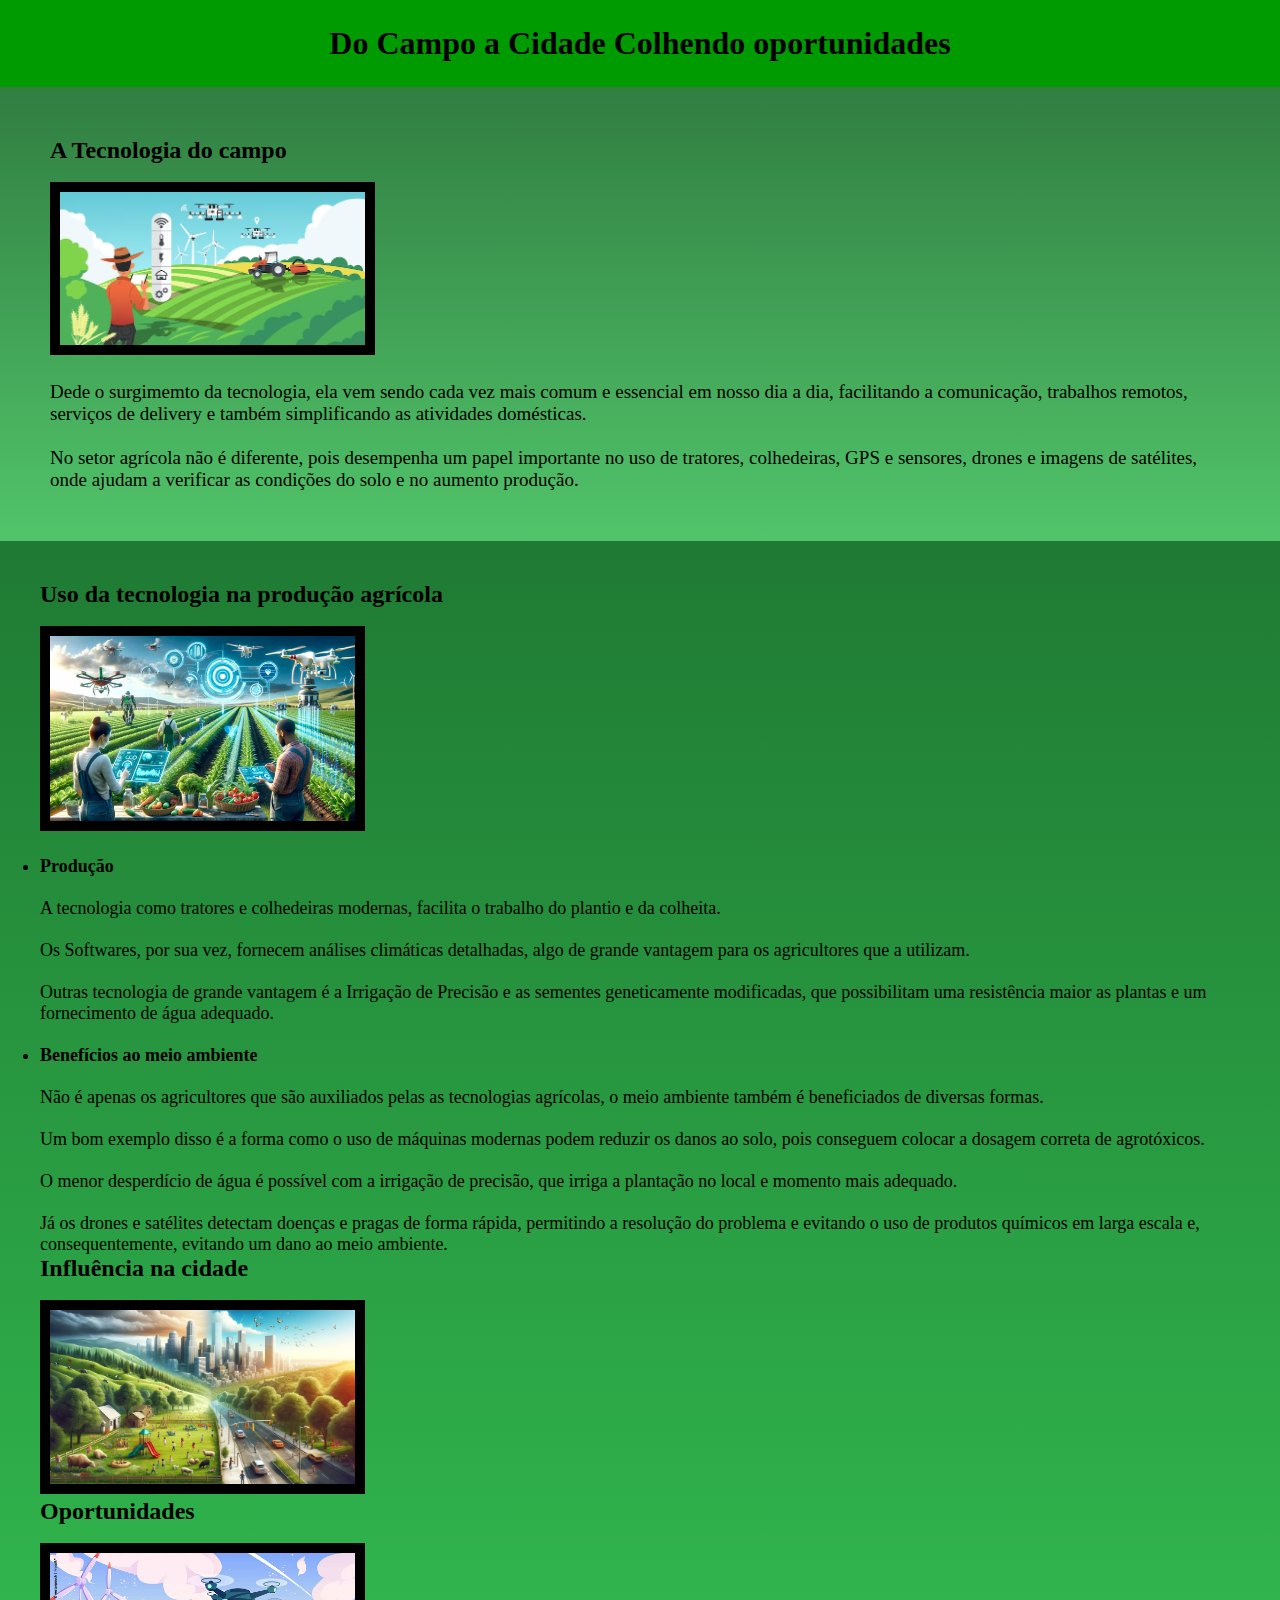
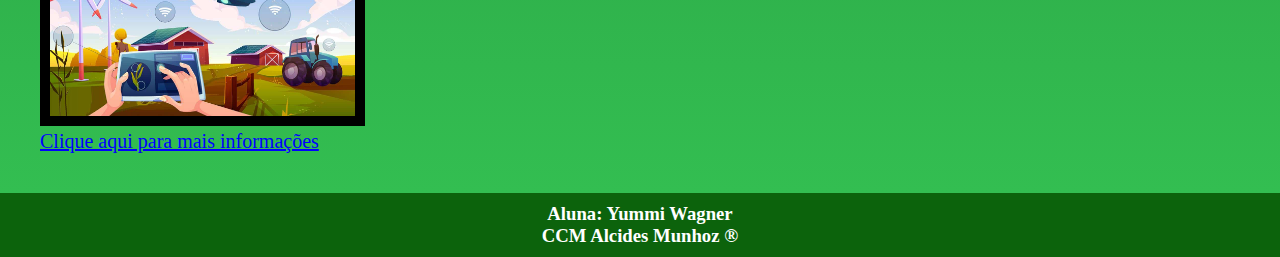
==== index.html @ baa408f1 "ok" ====
<!DOCTYPE html>
<html lang="pt-br">

<head>
    <meta charset="UTF-8">
    <meta name="viewport" content="width=device-width, initial-scale=1.0">
    <title>Agrinho</title>
    <link rel="stylesheet" href="style.css">
</head>

<body>
    <header class="cabecalho">
        <h1 class="cabecalho-titulo">Do Campo a Cidade Colhendo oportunidades </h1>
    </header>

        <section class="introducao"> <!--introdução do site-->

            <h2 class="introducao-titulo">A Tecnologia do campo</h2> <br>

            <img src="img/imgum.png" alt="introducaco-imagem" class="introducaco-imagem"> 

            <p class="introducaco-texto">
                 <br>Dede o surgimemto da tecnologia, ela vem sendo cada vez mais comum e essencial em nosso dia a
                 dia, facilitando a comunicação, trabalhos remotos, serviços de delivery e também simplificando 
                 as atividades domésticas. <br>
                 <br>No setor agrícola não é diferente, pois desempenha um papel importante no uso de tratores,
                 colhedeiras, GPS e sensores, drones e imagens de satélites, onde ajudam a verificar as condições
                 do solo e no aumento produção. <br>
            </p>
        
        </section>

        <section class="desenvolvimento"> <!--influência e oprtunidades-->

            <div class="explicacao">

                <h2 class="explicacao-titulo">Uso da tecnologia na produção agrícola</h2> <br>

                <img src="img/imgdois.png"  alt="explicacao-imagem" class="explicacao-imagem">

                <ul class="explicacao-texto">

                    <br><li><strong>Produção</strong></li>
                        <p>
                            <br> A tecnologia como tratores e colhedeiras modernas, facilita o trabalho do plantio e da colheita. <br>
                            <br> Os Softwares, por sua vez, fornecem análises climáticas detalhadas, algo de grande vantagem para os
                            agricultores que a utilizam. <br>
                            <br> Outras tecnologia de grande vantagem é a Irrigação de Precisão e as sementes geneticamente modificadas,
                            que possibilitam uma resistência maior as plantas e um fornecimento de água adequado. <br>
                        </p>
                
                    <br><li><strong>Benefícios ao meio ambiente</strong></li>
                        <p>
                            <br>Não é apenas os agricultores que são auxiliados pelas as tecnologias agrícolas, o meio ambiente também
                            é beneficiados de diversas formas. <br>
                            <br>Um bom exemplo disso é a forma como o uso de máquinas modernas podem reduzir os danos ao solo, pois
                            conseguem colocar a dosagem correta de agrotóxicos. <br>
                            <br>O menor desperdício de água é possível com a irrigação de precisão, que irriga a plantação no local e
                            momento mais adequado. <br>
                            <br>Já os drones e satélites detectam doenças e pragas de forma rápida, permitindo a resolução do problema
                            e evitando o uso de produtos químicos em larga escala e, consequentemente, evitando um dano ao meio ambiente.
                            <br>
                        </p>
                </ul>

            </div>

            <div class="influencia">

                <h2 class="influencia-titulo">Influência na cidade</h2> <br>
                
                <img src="img/imgtres.png" alt="influencia-imagem" class="influencia-imagem">

                <p></p>

            </div>

            <div class="oportunidades">

                <h2 class="oportunidades-titulo">Oportunidades</h2> <br>
                
                <img src="img/imgquatro.jpg" alt="oportunidades-imagem" class="oportunidades-imagem">

                <p></p>

            </div>
            
            <a href="index2.html" id="link"><u>Clique aqui para mais informações</u></a>

        </section>

    <footer class="rodape">

        <h3 class="rodape-titulo">Aluna: Yummi Wagner<br> CCM Alcides Munhoz &reg;</h3>

    </footer>

</body>

</html>
---- style.css ----
* {
    margin: 0;
    padding: 0;
    box-sizing: border-box;
}

/* Header */
.cabecalho {
    background-color: #009b00;
    color: rgb(0, 0, 0);
    display: flex;
    justify-content: space-around;
    align-items: center;
    padding: 29 px 0;
}

.cabecalho-titulo{
    padding: 25px;
    text-align: center;
}

.introducao {
    background-image: linear-gradient(rgb(49, 126, 65),rgb(81, 196, 106));
    color:rgb(0, 0, 0);
    padding: 50px;
}

.introducaco-titulo{
    padding: 40px 0;
    text-align: center;
    font-size: 45px;
}

.introducaco-texto{
    font-size: 19px;
}

.introducaco-imagem{
width: 325px;
border: solid 10px black;
}

.desenvolvimento{
    background-image: linear-gradient(rgb(31, 122, 51),rgb(51, 190, 81));
    color:rgb(0, 0, 0);
    padding: 40px;
}

.explicacao-imagem{
    width: 325px;
    border: solid 10px black;
}

.explicacao-texto{
    font-size: 18px;
}

.influencia-imagem{
    width: 325px;
    border: solid 10px black;
}

.oportunidades-imagem{
  width: 325px;
  border: solid 10px black;
}

#link{
    font-size: 20px;
    color: rgb(0, 0, 255);
    text-decoration: none;
}

#link:hover{
    font-size: 24px;
    color: rgb(233, 231, 231);
    text-decoration: underline;
}

/* Footer */
.rodape {
    background: #0c630c;
    color: #fff;
    padding: 10px 0;
    text-align: center;
    border-top: 20px;
}
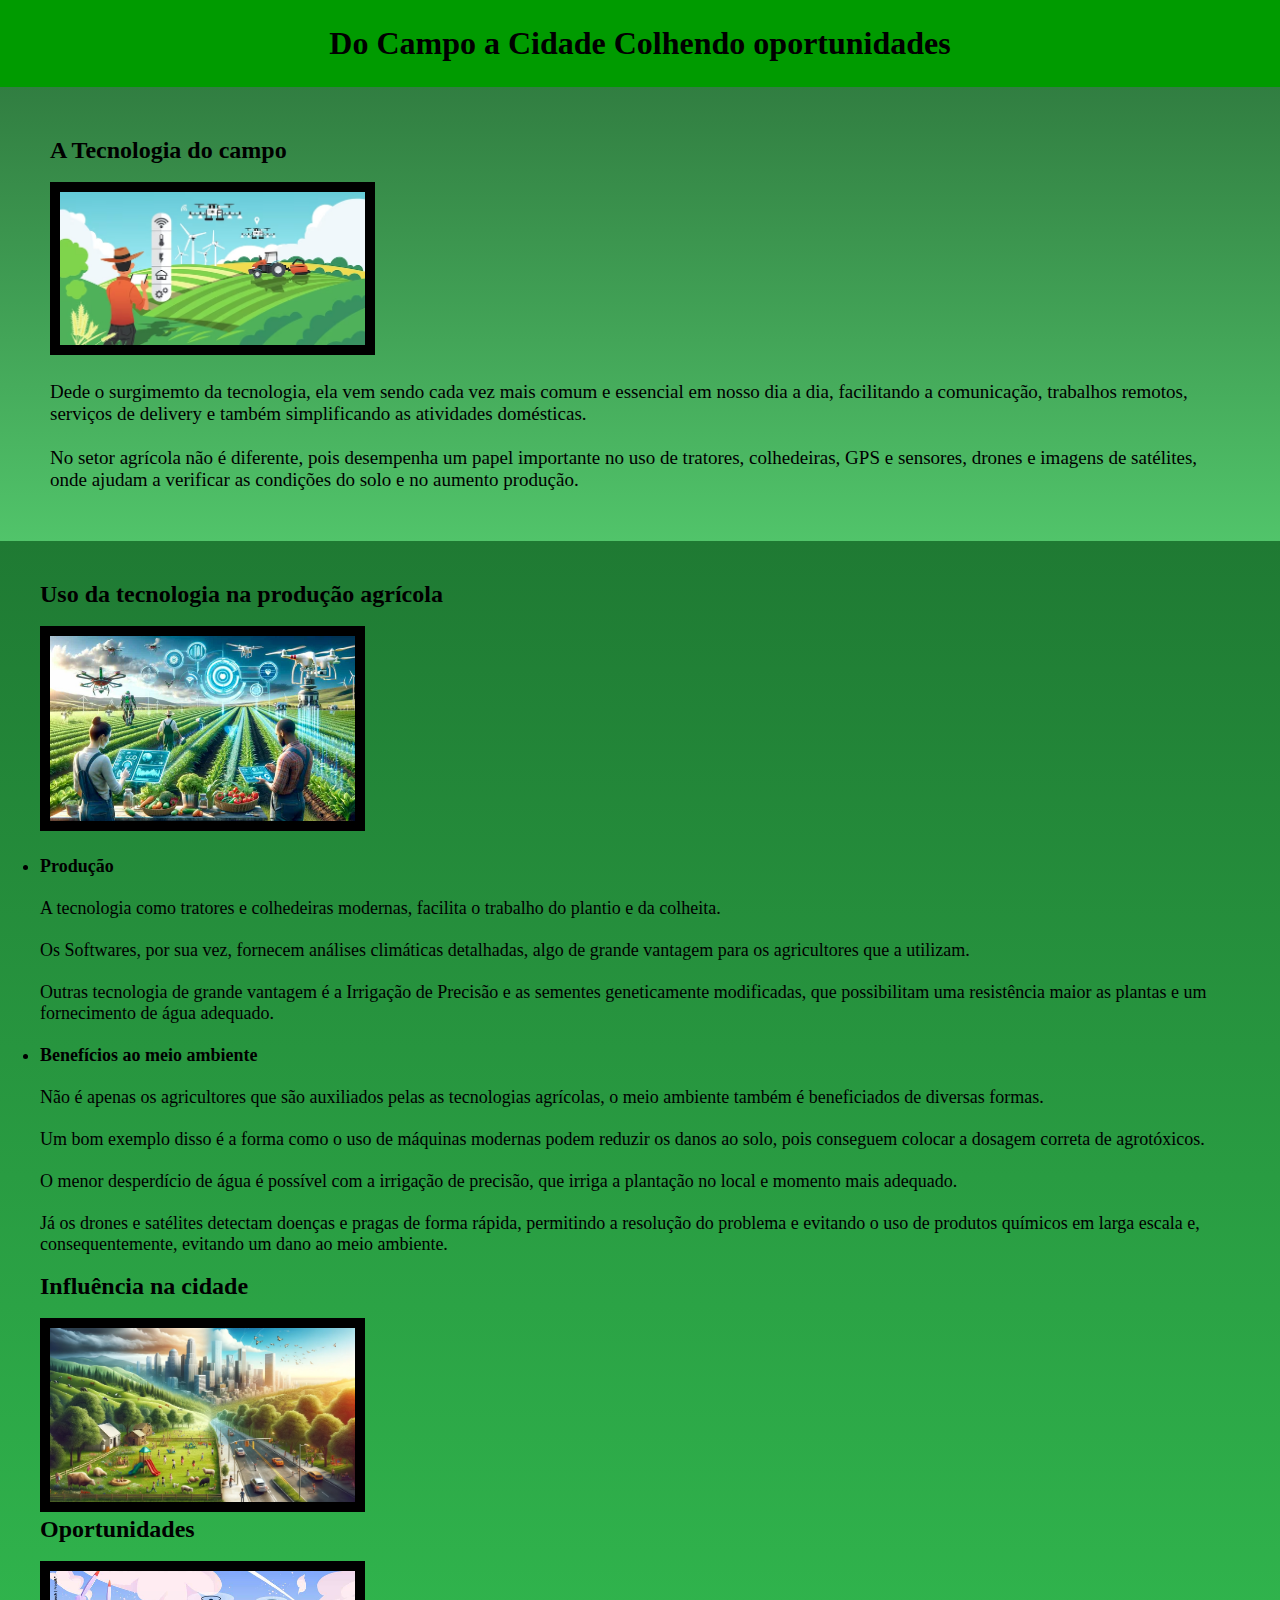
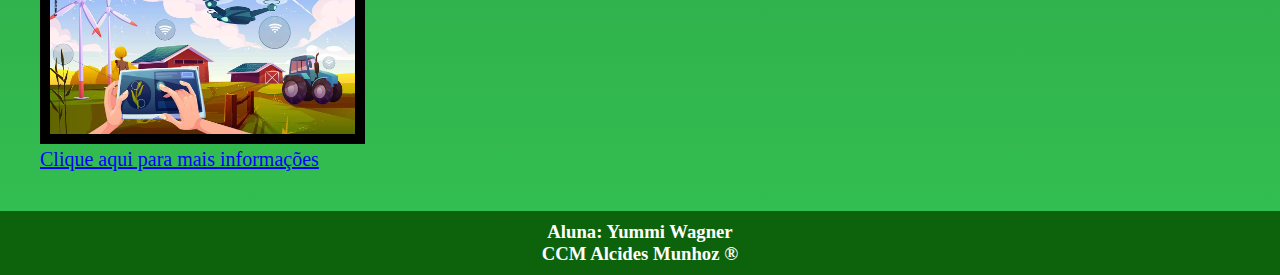
==== commit 8e7ca40d: "ok" ====
--- a/index.html
+++ b/index.html
@@ -58,8 +58,7 @@
                             <br>O menor desperdício de água é possível com a irrigação de precisão, que irriga a plantação no local e
                             momento mais adequado. <br>
                             <br>Já os drones e satélites detectam doenças e pragas de forma rápida, permitindo a resolução do problema
-                            e evitando o uso de produtos químicos em larga escala e, consequentemente, evitando um dano ao meio ambiente.
-                            <br>
+                            e evitando o uso de produtos químicos em larga escala e, consequentemente, evitando um dano ao meio ambiente. <br>
                         </p>
                 </ul>
 
@@ -67,7 +66,7 @@
 
             <div class="influencia">
 
-                <h2 class="influencia-titulo">Influência na cidade</h2> <br>
+                <br><h2 class="influencia-titulo">Influência na cidade</h2> <br>
                 
                 <img src="img/imgtres.png" alt="influencia-imagem" class="influencia-imagem">
 
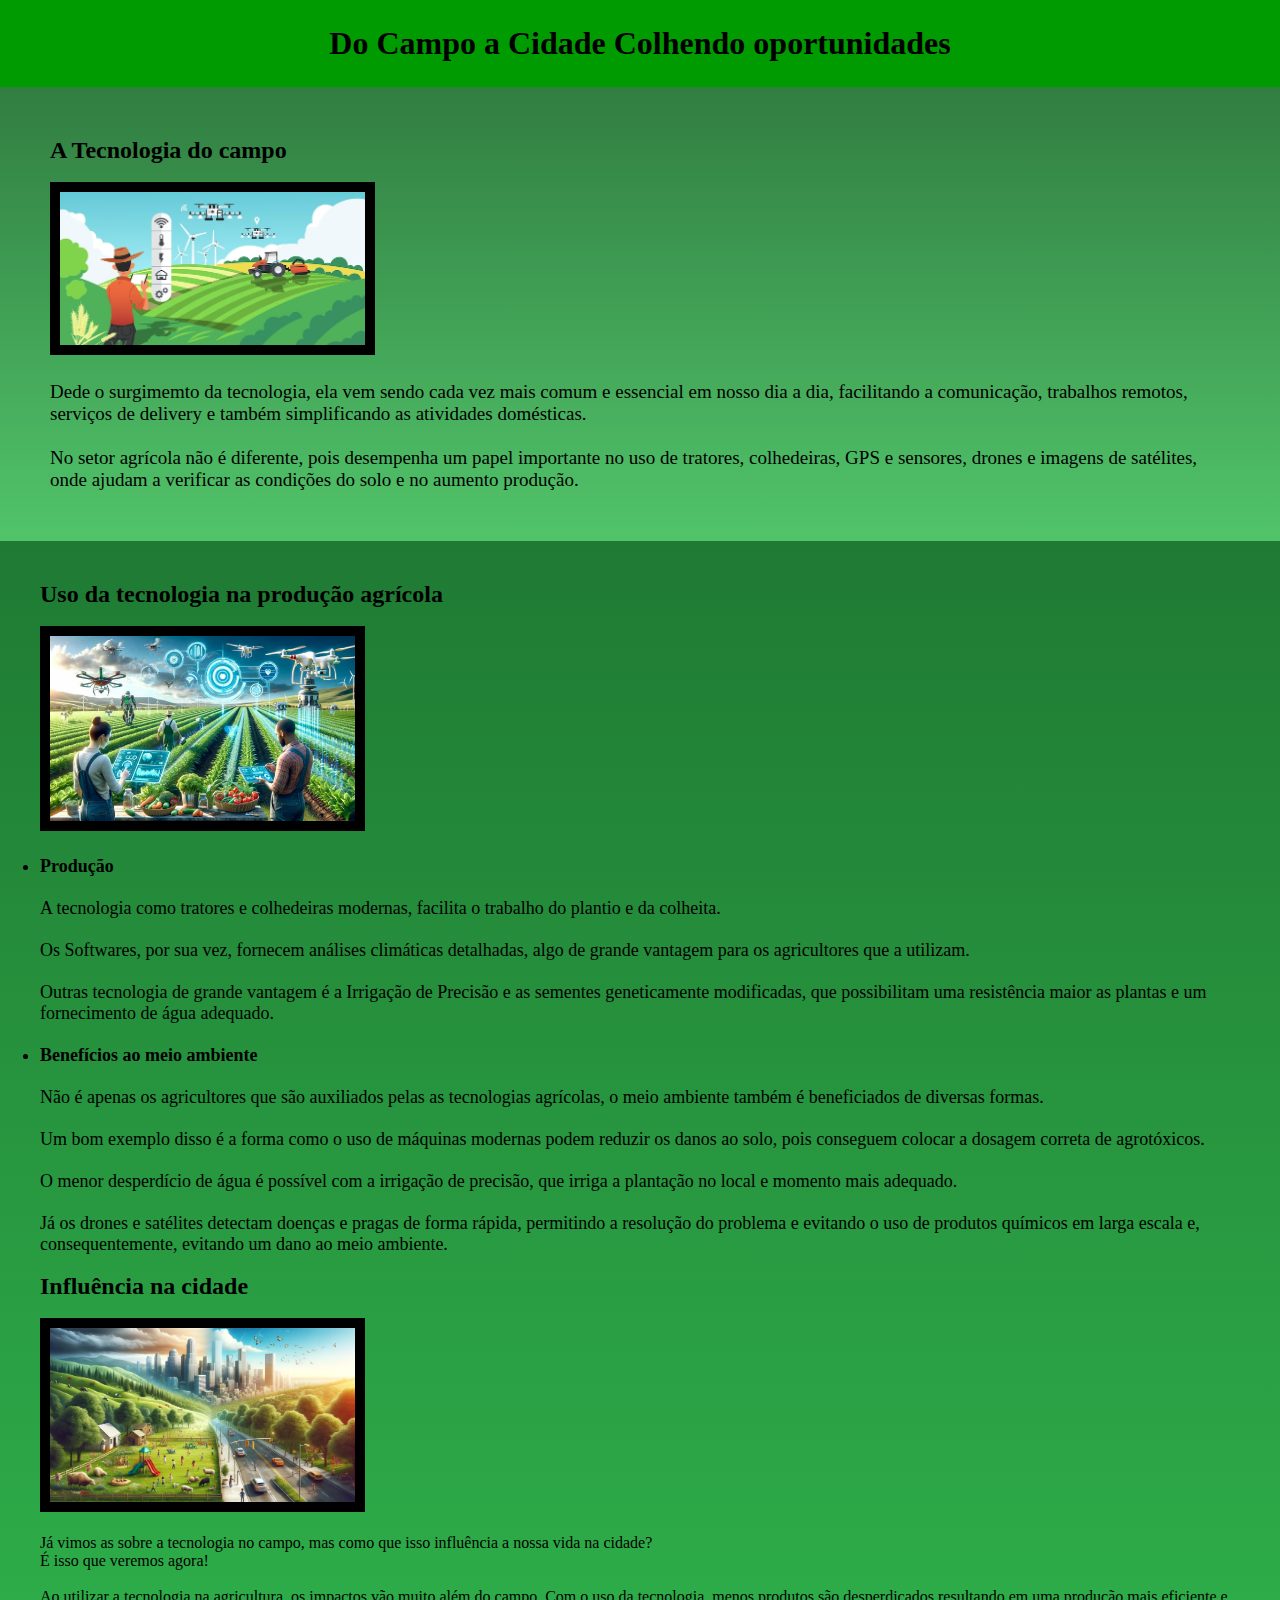
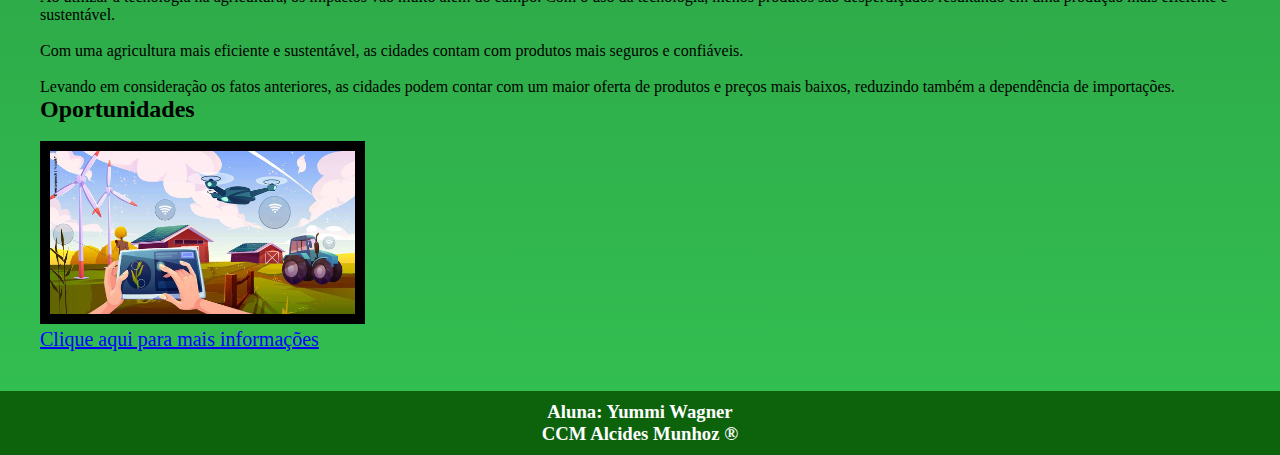
==== commit 8badfeb9: "ok" ====
--- a/index.html
+++ b/index.html
@@ -70,7 +70,15 @@
                 
                 <img src="img/imgtres.png" alt="influencia-imagem" class="influencia-imagem">
 
-                <p></p>
+                <p>
+                <br>Já vimos as sobre a tecnologia no campo, mas como que isso influência a nossa vida na cidade? <br>
+                É isso que veremos agora! <br>
+                <br>Ao utilizar a tecnologia na agricultura, os impactos vão muito além do campo. Com o uso da tecnologia,
+                menos produtos são desperdiçados resultando em uma produção mais eficiente e sustentável. <br>
+                <br>Com uma agricultura mais eficiente e sustentável, as cidades contam com produtos mais seguros e confiáveis. <br>
+                <br> Levando em consideração os fatos anteriores, as cidades podem contar com um maior oferta de produtos e 
+                preços mais baixos, reduzindo também a dependência de importações.
+                </p>
 
             </div>
 
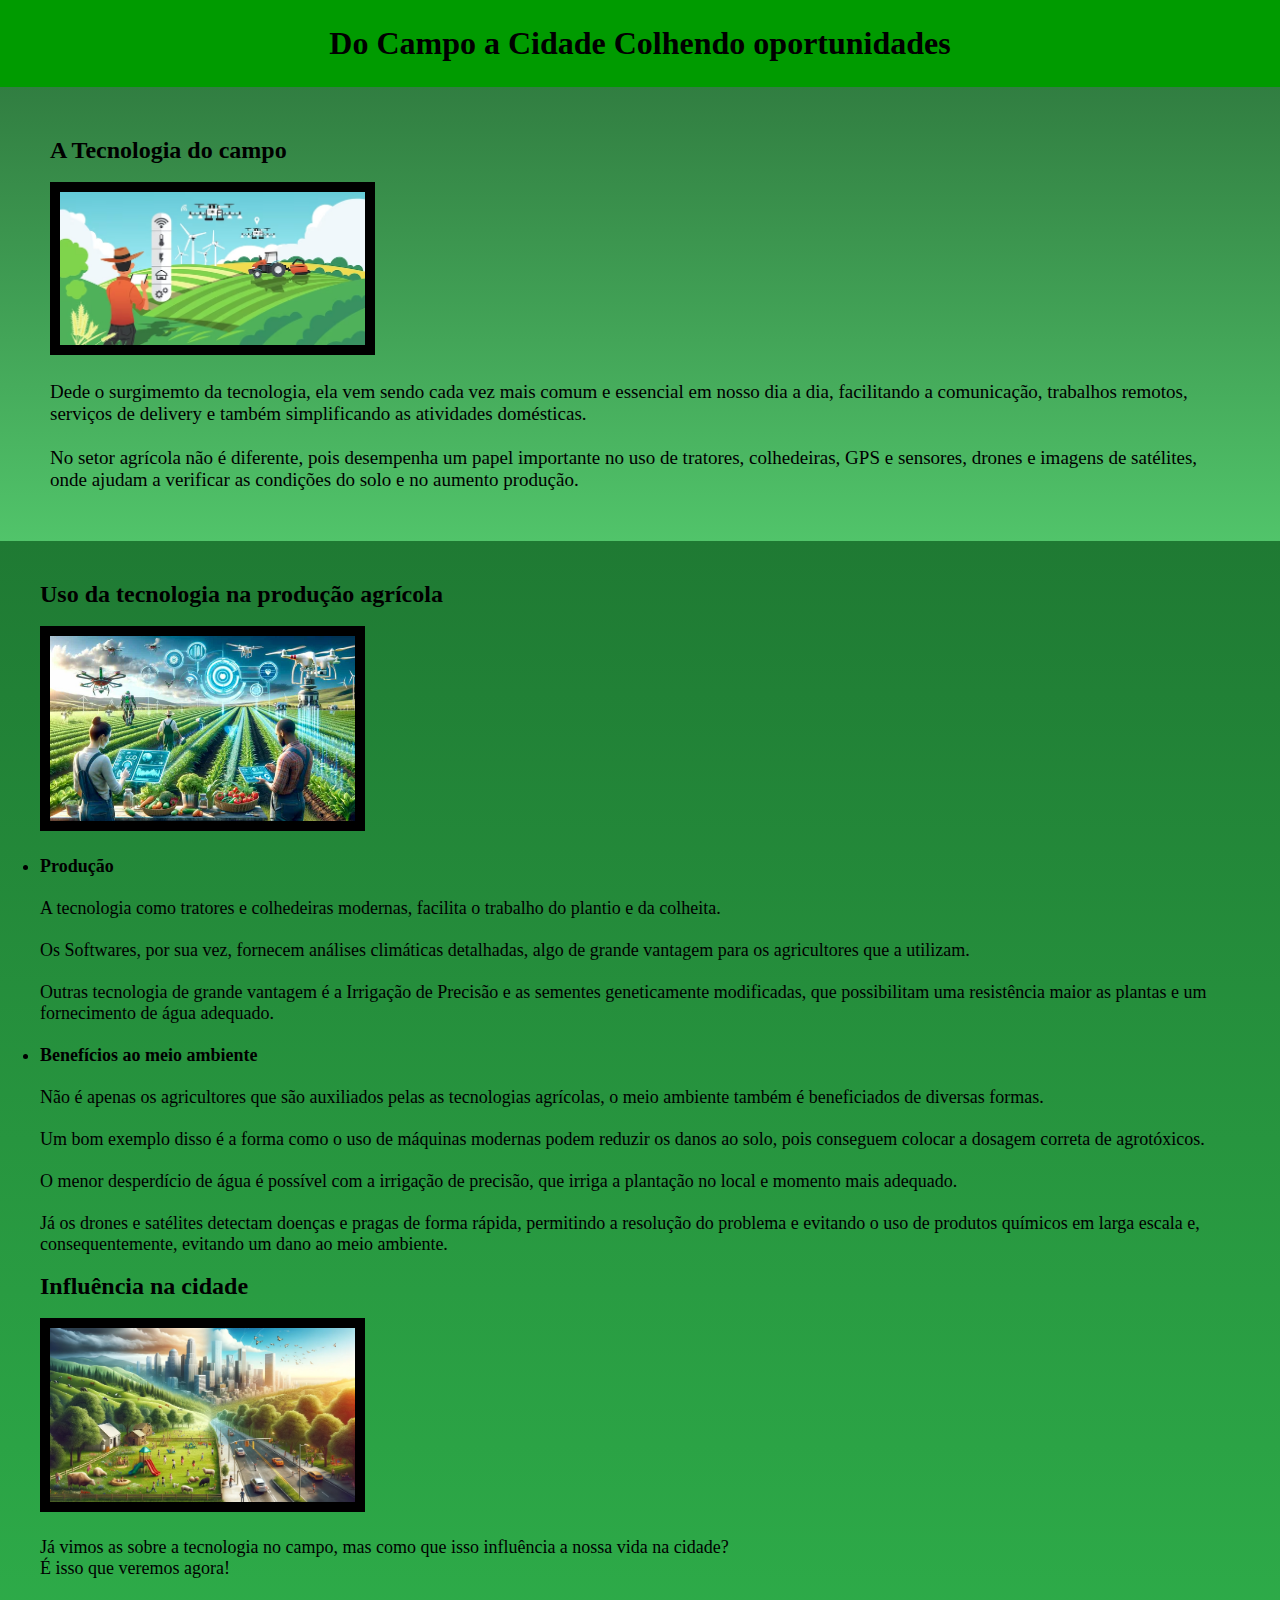
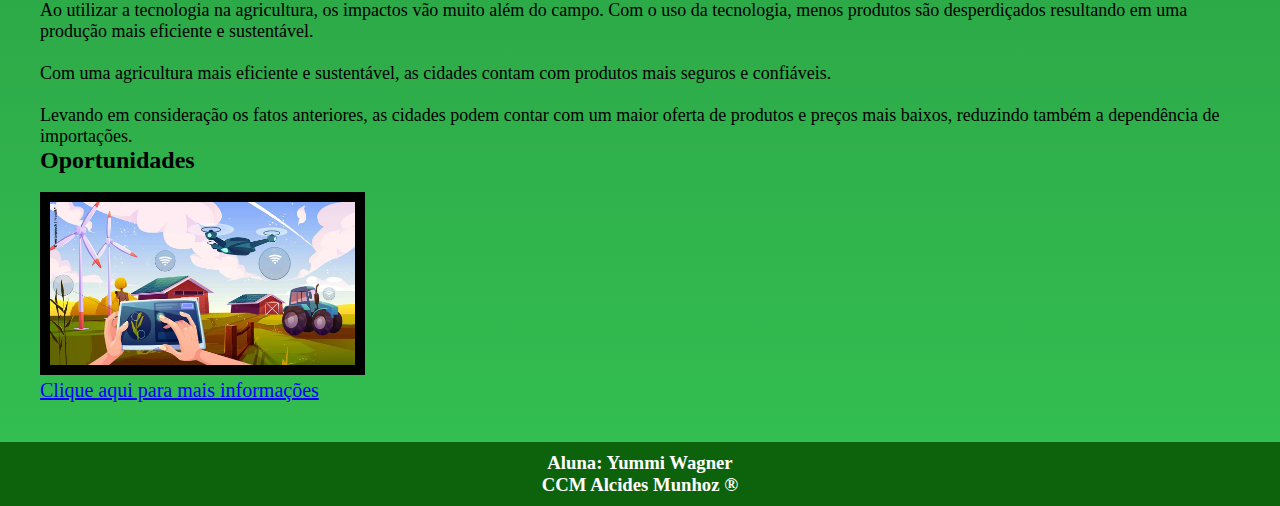
==== commit 675c8994: "ok" ====
--- a/index.html
+++ b/index.html
@@ -70,7 +70,7 @@
                 
                 <img src="img/imgtres.png" alt="influencia-imagem" class="influencia-imagem">
 
-                <p>
+                <p class="influencia-texto">
                 <br>Já vimos as sobre a tecnologia no campo, mas como que isso influência a nossa vida na cidade? <br>
                 É isso que veremos agora! <br>
                 <br>Ao utilizar a tecnologia na agricultura, os impactos vão muito além do campo. Com o uso da tecnologia,
--- a/style.css
+++ b/style.css
@@ -60,6 +60,10 @@
     border: solid 10px black;
 }
 
+.influencia-texto{
+    font-size: 18px;
+}
+
 .oportunidades-imagem{
   width: 325px;
   border: solid 10px black;
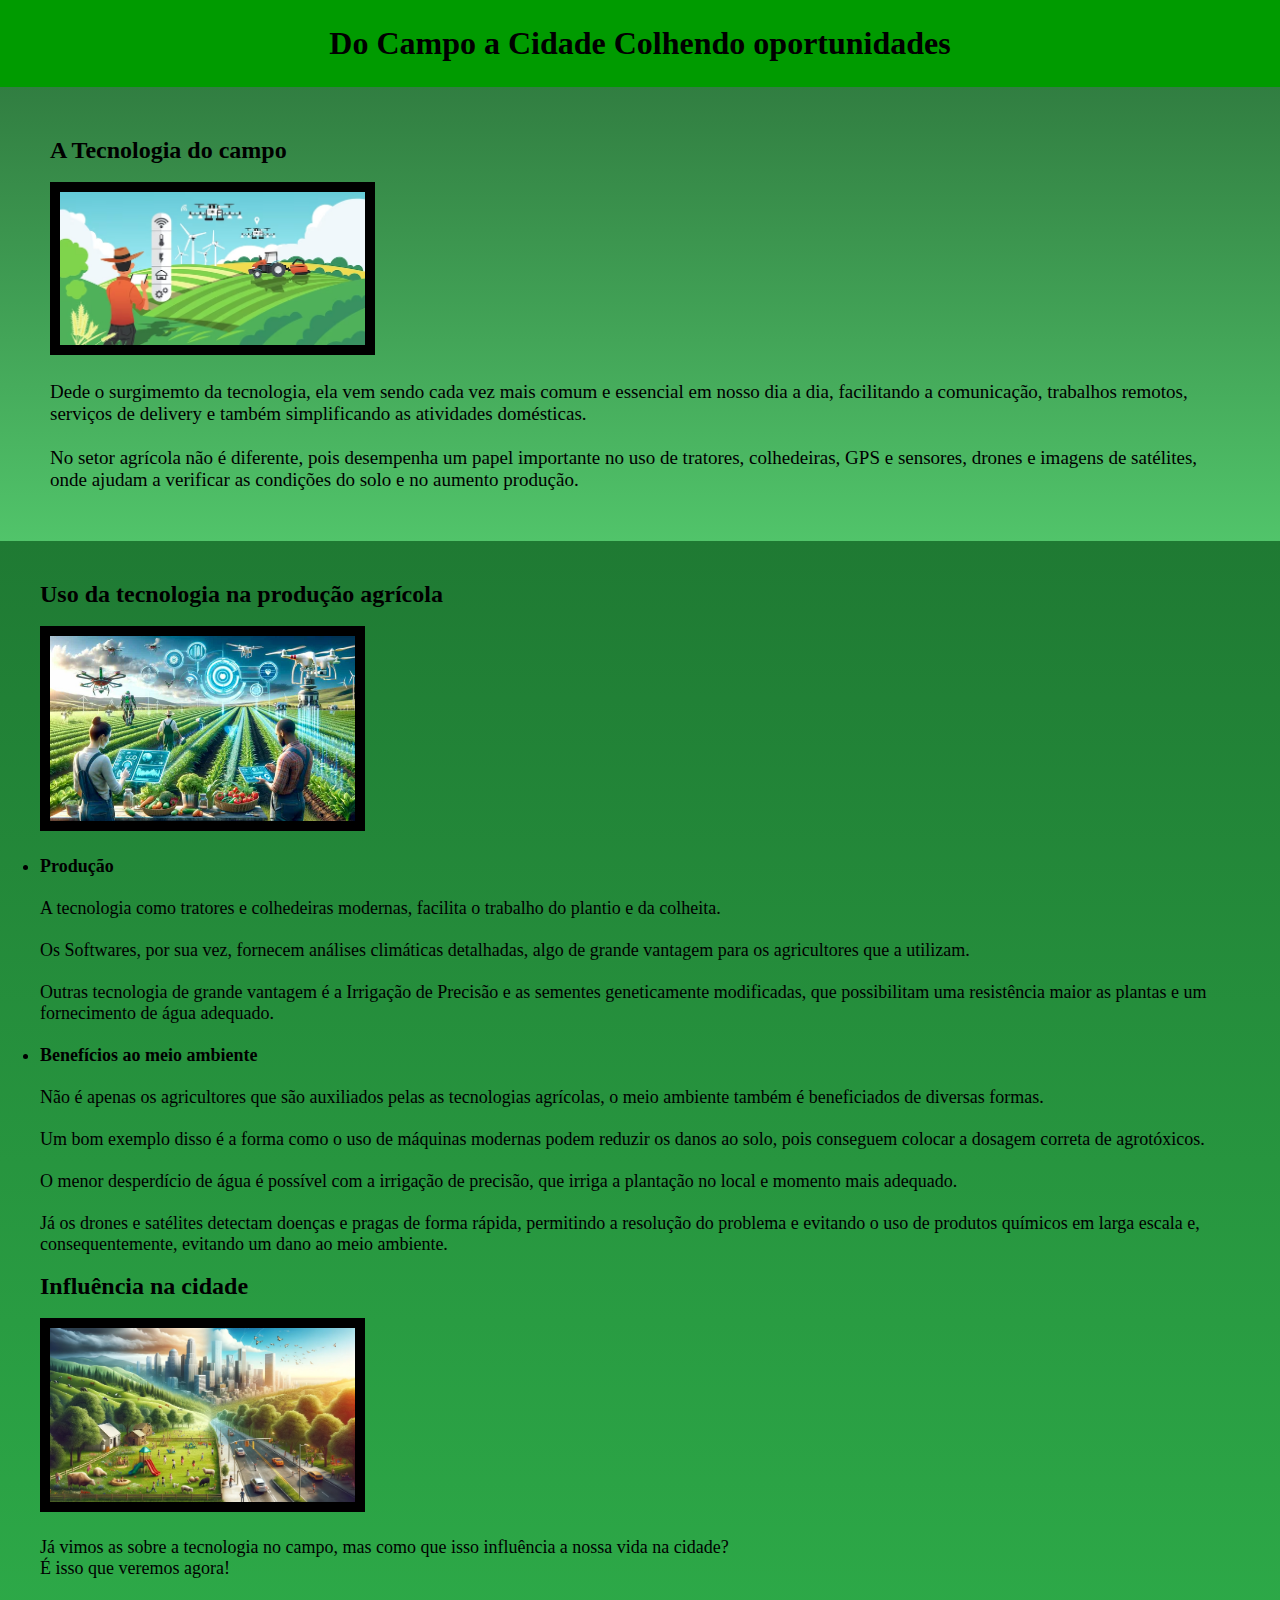
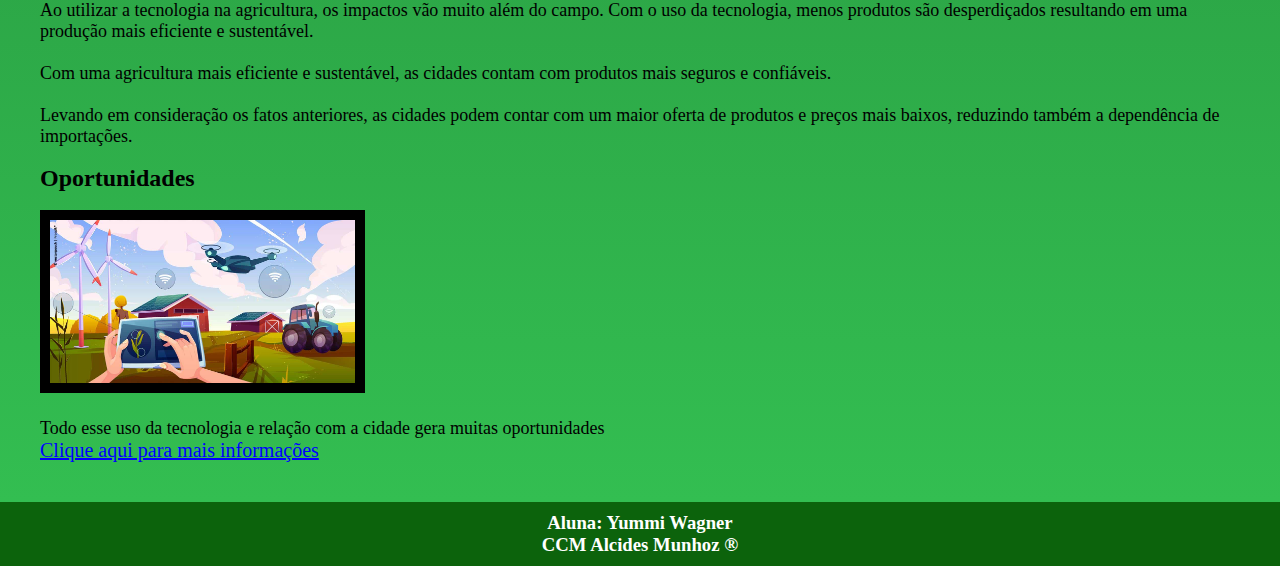
==== commit 1328187a: "ok" ====
--- a/index.html
+++ b/index.html
@@ -84,11 +84,13 @@
 
             <div class="oportunidades">
 
-                <h2 class="oportunidades-titulo">Oportunidades</h2> <br>
+               <br><h2 class="oportunidades-titulo">Oportunidades</h2> <br>
                 
                 <img src="img/imgquatro.jpg" alt="oportunidades-imagem" class="oportunidades-imagem">
 
-                <p></p>
+                <p class="oportunidades-texto">
+                    <br>Todo esse uso da tecnologia e relação com a cidade gera muitas oportunidades
+                </p>
 
             </div>
             
--- a/style.css
+++ b/style.css
@@ -69,6 +69,10 @@
   border: solid 10px black;
 }
 
+.oportunidades-texto{
+    font-size: 18px;
+}
+
 #link{
     font-size: 20px;
     color: rgb(0, 0, 255);
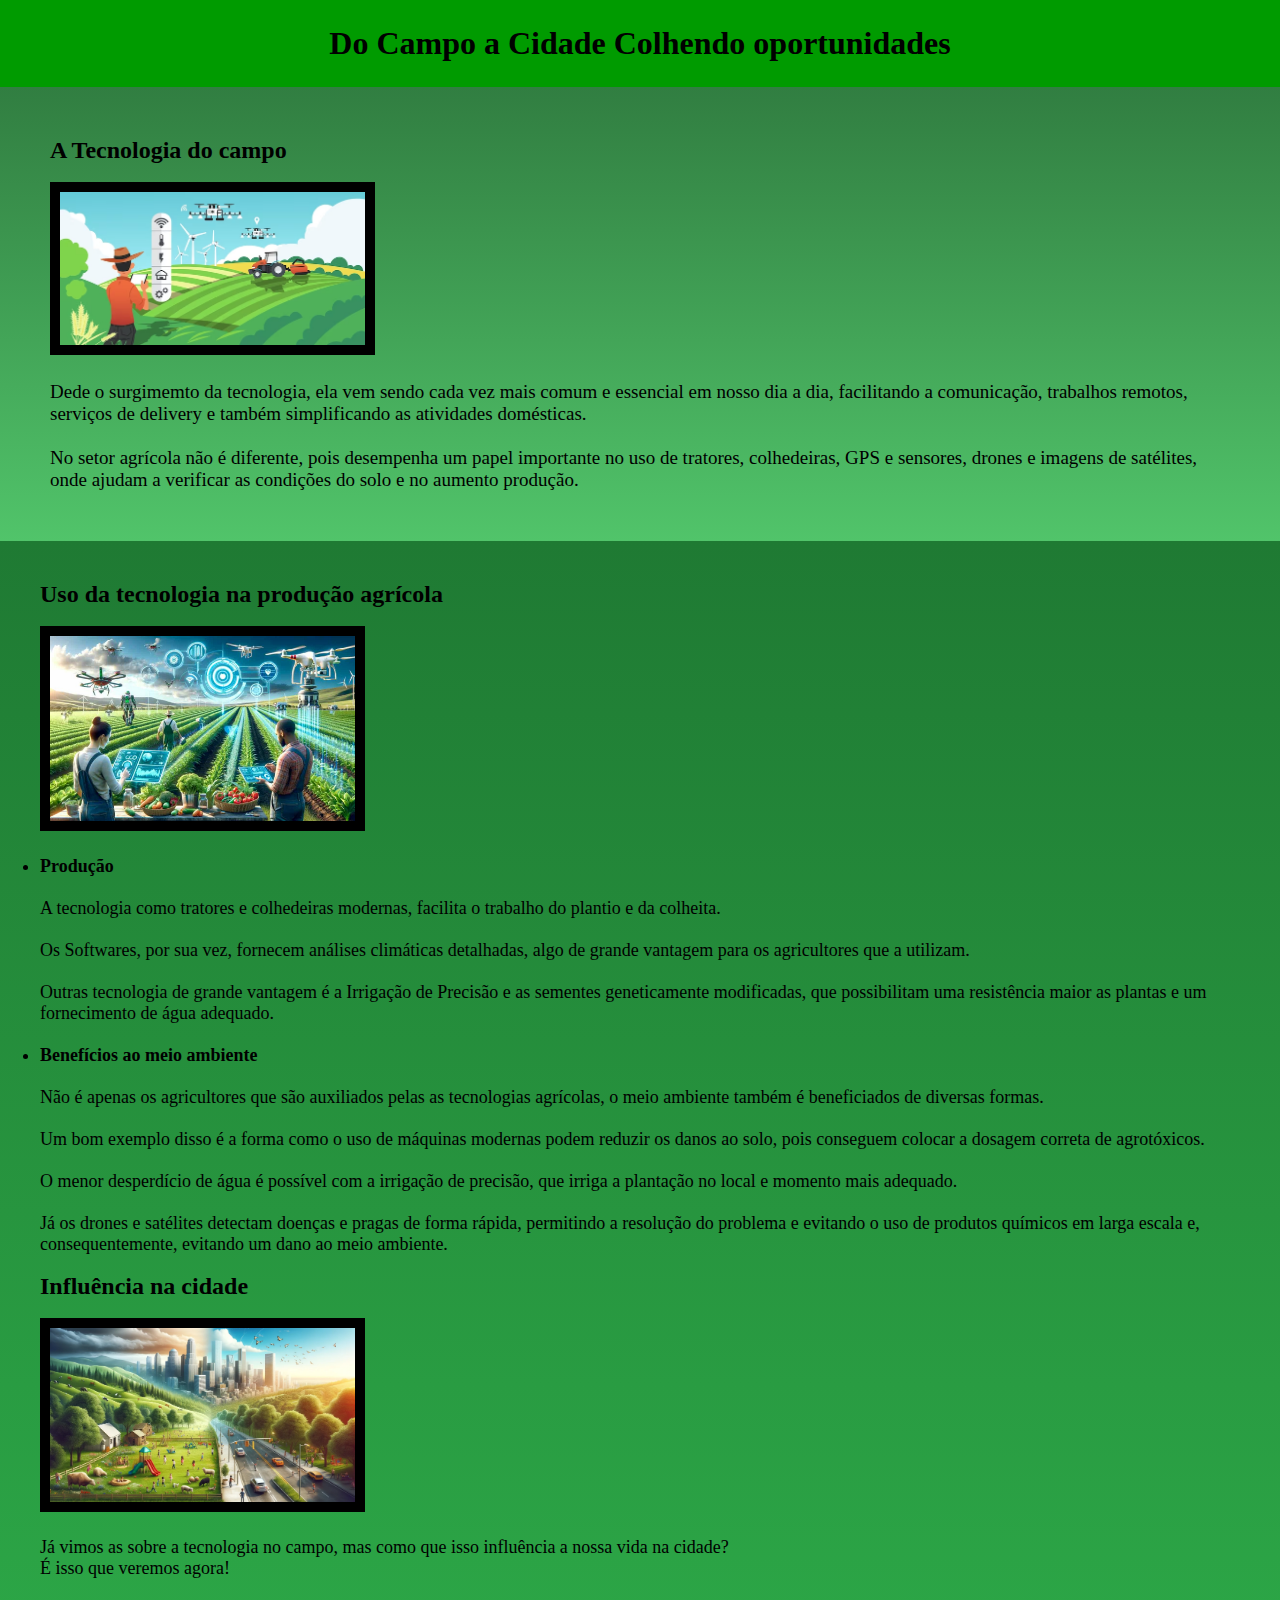
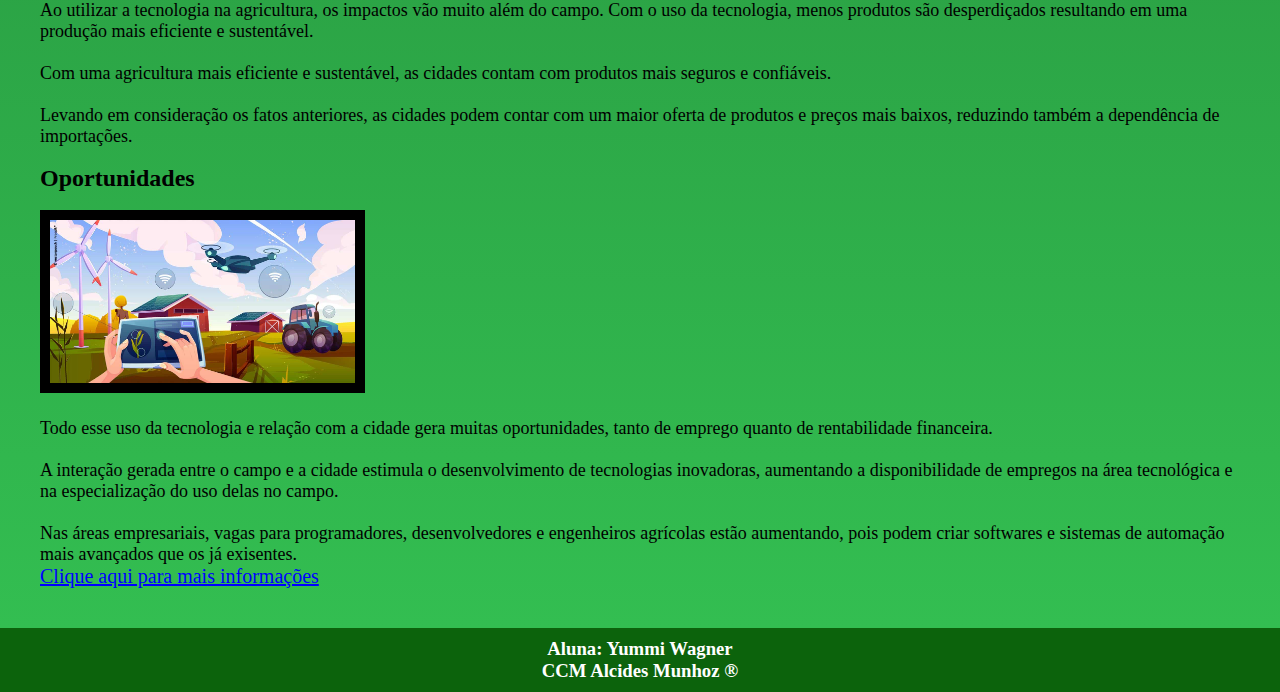
==== commit a1836fab: "ok" ====
--- a/index.html
+++ b/index.html
@@ -89,7 +89,13 @@
                 <img src="img/imgquatro.jpg" alt="oportunidades-imagem" class="oportunidades-imagem">
 
                 <p class="oportunidades-texto">
-                    <br>Todo esse uso da tecnologia e relação com a cidade gera muitas oportunidades
+                    <br>Todo esse uso da tecnologia e relação com a cidade gera muitas oportunidades, tanto de emprego quanto de
+                    rentabilidade financeira. <br>
+                    <br>A interação gerada entre o campo e a cidade estimula o desenvolvimento de tecnologias inovadoras, aumentando 
+                    a disponibilidade de empregos na área tecnológica e na especialização do uso delas no campo. <br>
+                    <br>Nas áreas empresariais, vagas para programadores, desenvolvedores e engenheiros agrícolas estão aumentando,
+                    pois podem criar softwares e sistemas de automação mais avançados que os já exisentes.
+                    
                 </p>
 
             </div>
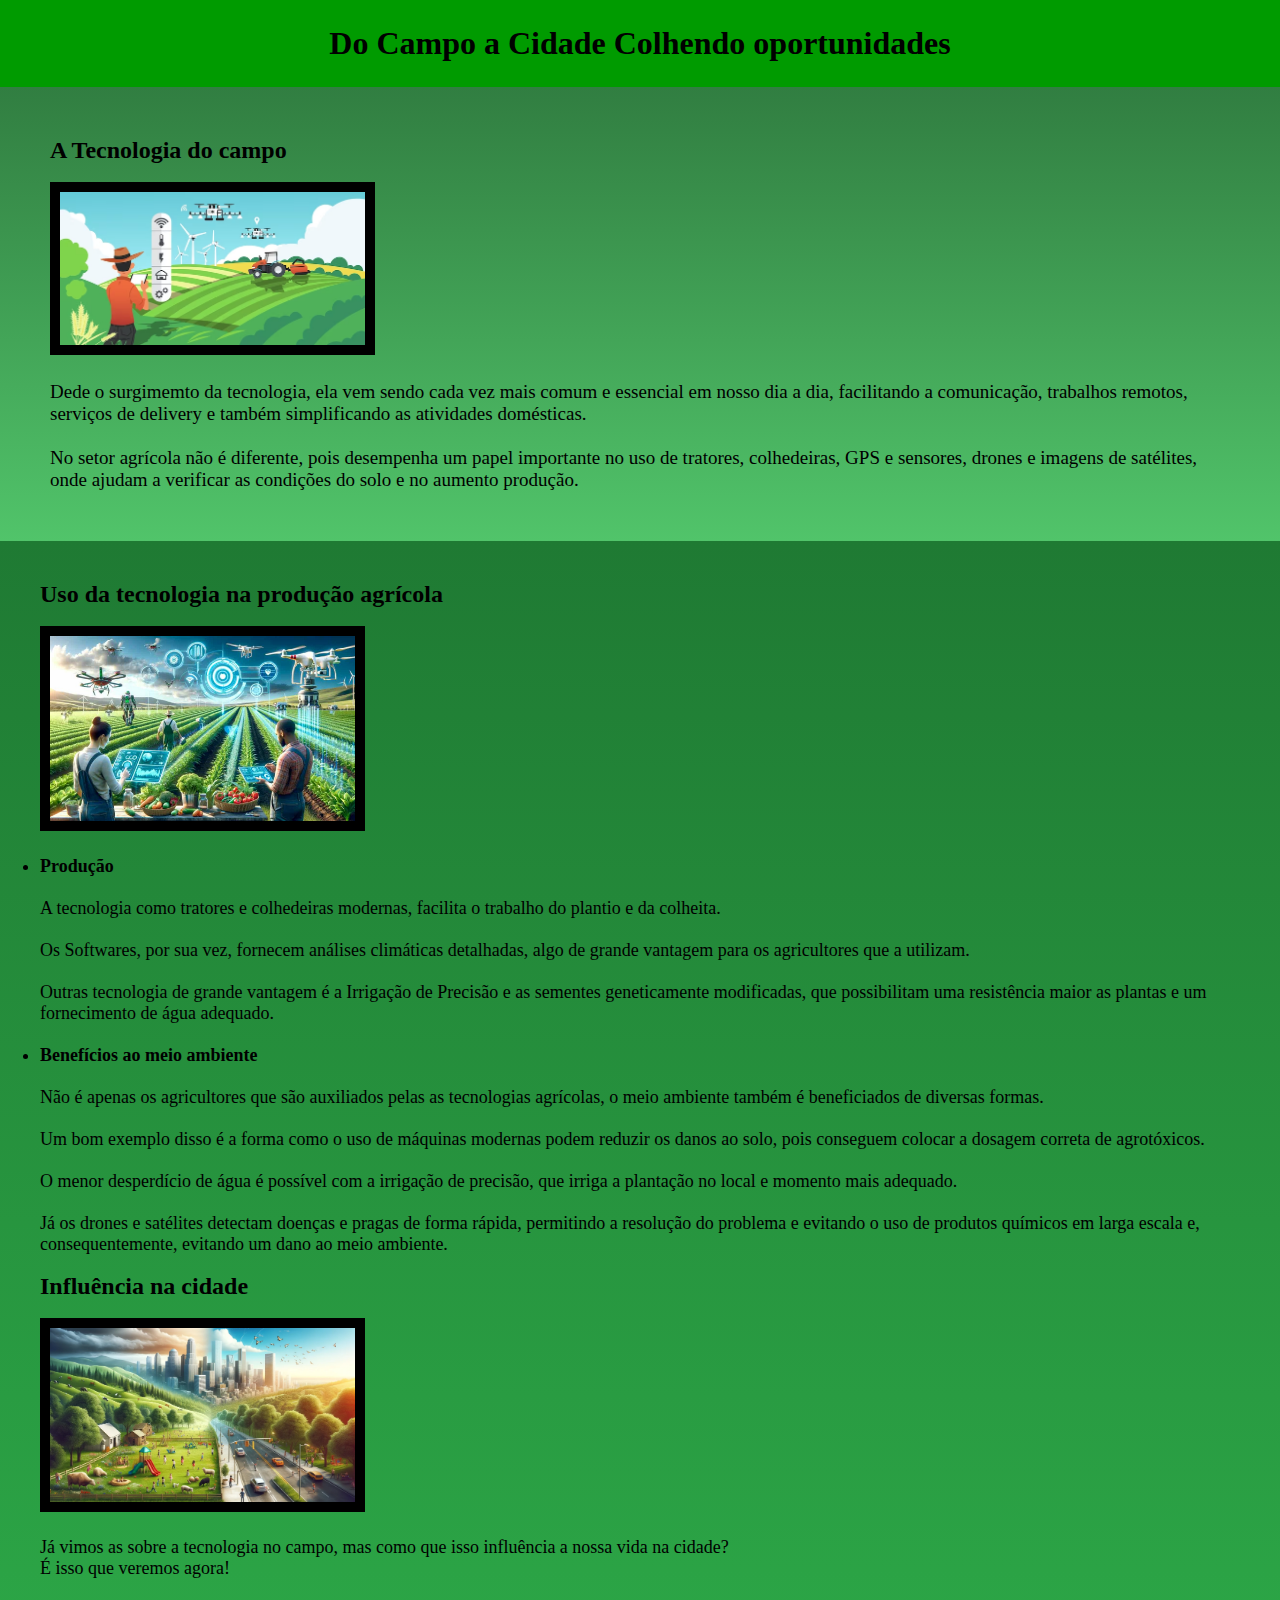
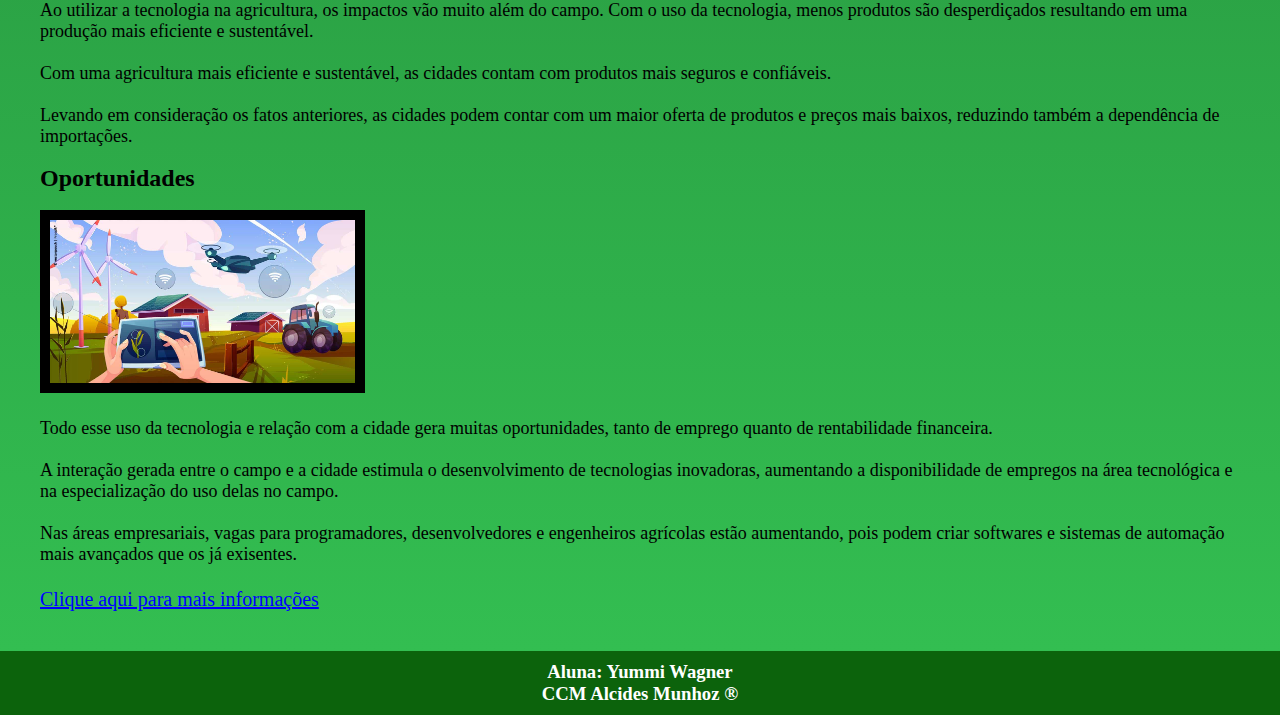
==== commit 20b18a92: "br" ====
--- a/index.html
+++ b/index.html
@@ -94,13 +94,13 @@
                     <br>A interação gerada entre o campo e a cidade estimula o desenvolvimento de tecnologias inovadoras, aumentando 
                     a disponibilidade de empregos na área tecnológica e na especialização do uso delas no campo. <br>
                     <br>Nas áreas empresariais, vagas para programadores, desenvolvedores e engenheiros agrícolas estão aumentando,
-                    pois podem criar softwares e sistemas de automação mais avançados que os já exisentes.
+                    pois podem criar softwares e sistemas de automação mais avançados que os já exisentes. <br>
                     
                 </p>
 
             </div>
             
-            <a href="index2.html" id="link"><u>Clique aqui para mais informações</u></a>
+            <a href="index2.html" id="link"><br><u>Clique aqui para mais informações</u></a>
 
         </section>
 
